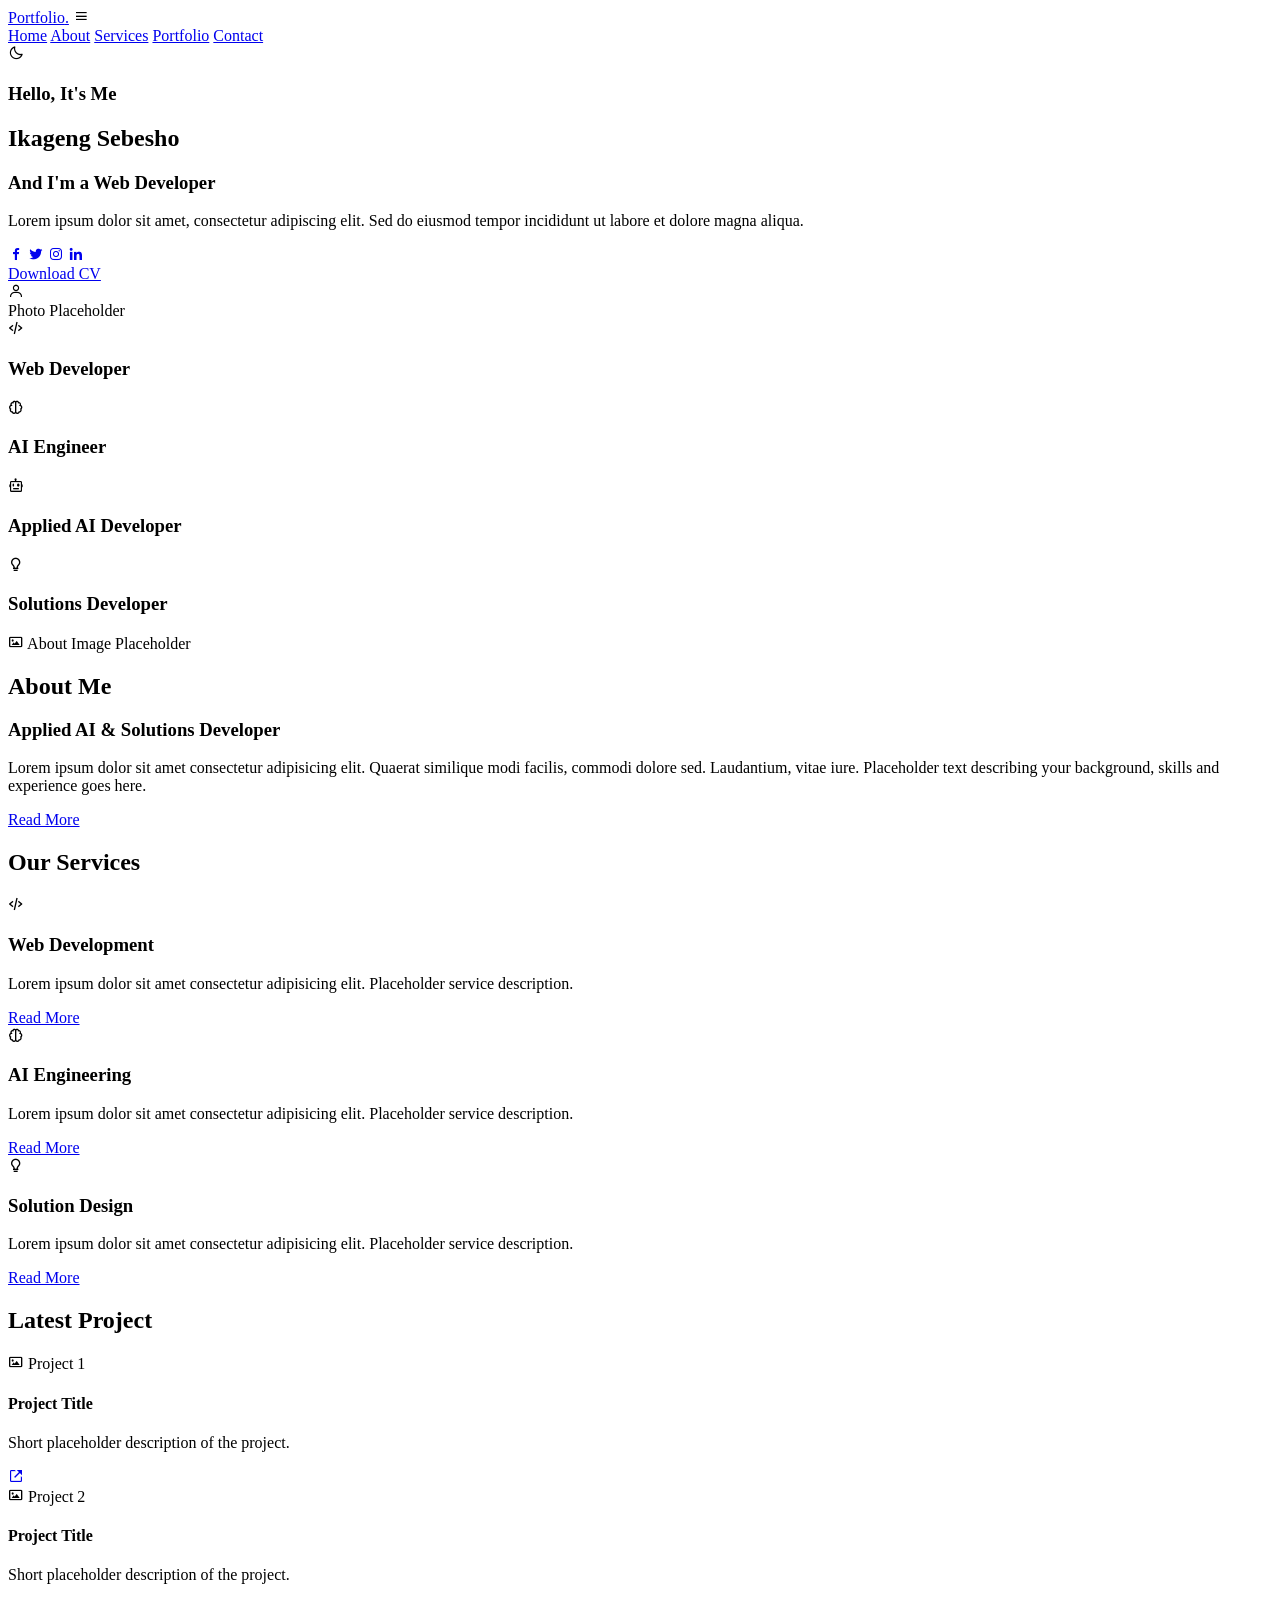
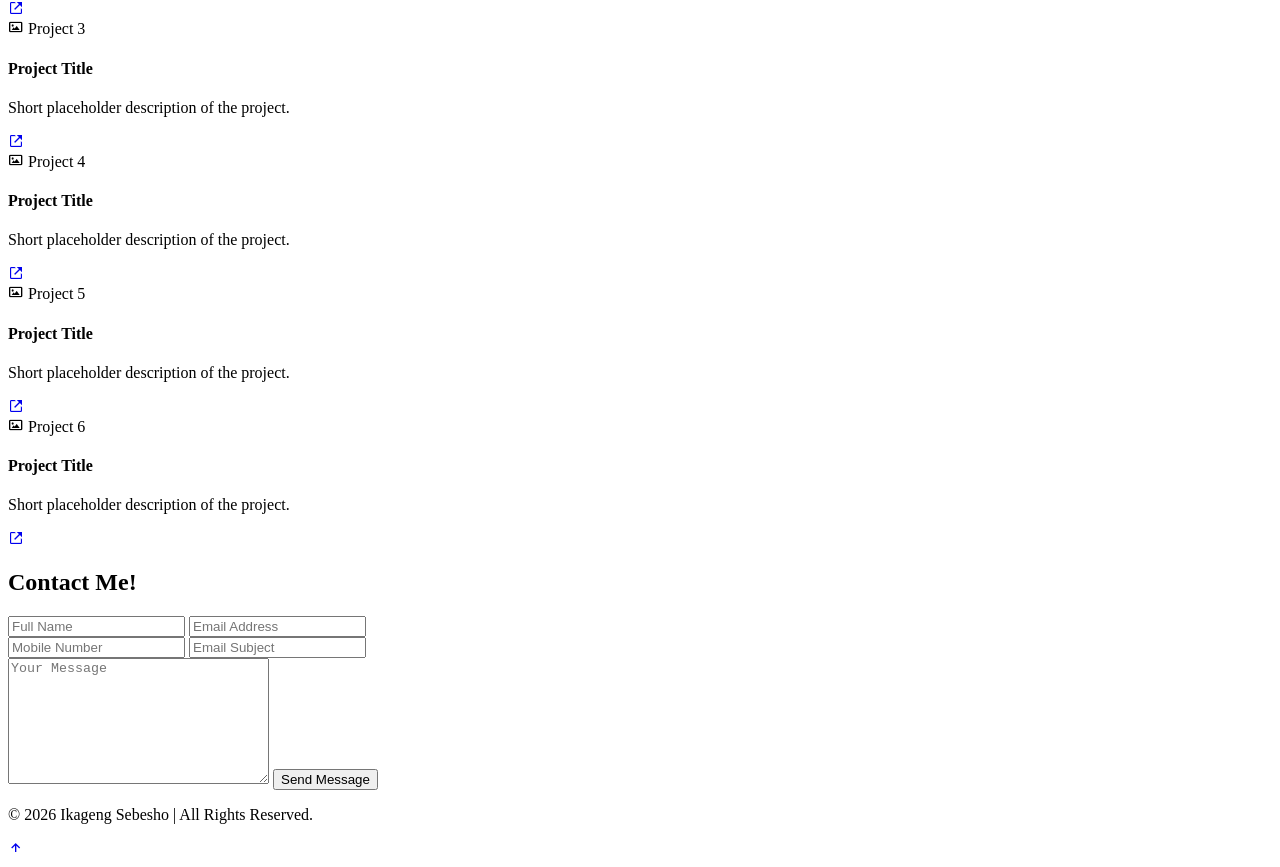
==== portfolio.index.html @ 3b52c39c "Initial commit: responsive portfolio — HTML/CSS/JS with dark/light mode" ====
<!DOCTYPE html>
<html lang="en">
<head>
  <meta charset="UTF-8" />
  <meta name="viewport" content="width=device-width, initial-scale=1.0" />
  <title>Portfolio</title>

  <!-- Boxicons -->
  <link href="https://unpkg.com/boxicons@2.1.4/css/boxicons.min.css" rel="stylesheet" />

  <!-- Custom stylesheet -->
  <link rel="stylesheet" href="style.css" />
</head>
<body>

  <!-- ===========================  HEADER  =========================== -->
  <header class="header">
    <a href="#" class="logo">Portfolio<span style="color:var(--text-color)">.</span></a>

    <i class="bx bx-menu" id="menu-icon"></i>

    <nav class="navbar">
      <a href="#home" class="active">Home</a>
      <a href="#about">About</a>
      <a href="#services">Services</a>
      <a href="#portfolio">Portfolio</a>
      <a href="#contact">Contact</a>
    </nav>

    <div class="bx bx-moon" id="darkMode-icon"></div>
  </header>

  <!-- ===========================  HOME  =========================== -->
  <section class="home" id="home">
    <div class="home-content">
      <h3>Hello, It's Me</h3>
      <h1>Ikageng Sebesho</h1>
      <h3>And I'm a <span class="typing-text">Web Developer</span></h3>
      <p>
        Lorem ipsum dolor sit amet, consectetur adipiscing elit. Sed do eiusmod
        tempor incididunt ut labore et dolore magna aliqua.
      </p>

      <div class="social-media">
        <a href="#"><i class="bx bxl-facebook"></i></a>
        <a href="#"><i class="bx bxl-twitter"></i></a>
        <a href="#"><i class="bx bxl-instagram"></i></a>
        <a href="#"><i class="bx bxl-linkedin"></i></a>
      </div>

      <a href="#" class="btn">Download CV</a>
    </div>

    <!-- ===== RIGHT SIDE: purple diagonal + photo + rotating arc ===== -->
    <div class="home-img">
      <!-- Purple diagonal background -->
      <div class="rhombus"></div>

      <!-- Person photo placeholder (swap for a real <img> later) -->
      <div class="img-placeholder person">
        <span><i class="bx bx-user"></i><br>Photo Placeholder</span>
      </div>

      <!-- Rotating profession arc -->
      <div class="profession-container">
        <div class="profession-box">
          <div class="profession" style="--i:0;">
            <i class="bx bx-code-alt"></i><h3>Web Developer</h3>
          </div>
          <div class="profession" style="--i:1;">
            <i class="bx bx-brain"></i><h3>AI Engineer</h3>
          </div>
          <div class="profession" style="--i:2;">
            <i class="bx bx-bot"></i><h3>Applied AI Developer</h3>
          </div>
          <div class="profession" style="--i:3;">
            <i class="bx bx-bulb"></i><h3>Solutions Developer</h3>
          </div>
        </div>
        <span class="arc"></span>
      </div>
    </div>
  </section>

  <!-- ===========================  ABOUT  =========================== -->
  <section class="about" id="about">
    <div class="about-img">
      <div class="img-placeholder"><i class="bx bx-image"></i> About Image Placeholder</div>
    </div>
    <div class="about-content">
      <h2 class="heading" style="margin-bottom:1rem;">About <span>Me</span></h2>
      <h3>Applied AI &amp; Solutions Developer</h3>
      <p>
        Lorem ipsum dolor sit amet consectetur adipisicing elit. Quaerat similique
        modi facilis, commodi dolore sed. Laudantium, vitae iure. Placeholder text
        describing your background, skills and experience goes here.
      </p>
      <a href="#" class="btn">Read More</a>
    </div>
  </section>

  <!-- ===========================  SERVICES  =========================== -->
  <section class="services" id="services">
    <h2 class="heading">Our <span>Services</span></h2>
    <div class="services-container">
      <div class="service-box">
        <i class="bx bx-code-alt"></i>
        <h3>Web Development</h3>
        <p>Lorem ipsum dolor sit amet consectetur adipisicing elit. Placeholder service description.</p>
        <a href="#" class="btn">Read More</a>
      </div>
      <div class="service-box">
        <i class="bx bx-brain"></i>
        <h3>AI Engineering</h3>
        <p>Lorem ipsum dolor sit amet consectetur adipisicing elit. Placeholder service description.</p>
        <a href="#" class="btn">Read More</a>
      </div>
      <div class="service-box">
        <i class="bx bx-bulb"></i>
        <h3>Solution Design</h3>
        <p>Lorem ipsum dolor sit amet consectetur adipisicing elit. Placeholder service description.</p>
        <a href="#" class="btn">Read More</a>
      </div>
    </div>
  </section>

  <!-- ===========================  PORTFOLIO  =========================== -->
  <section class="portfolio" id="portfolio">
    <h2 class="heading">Latest <span>Project</span></h2>
    <div class="portfolio-container">
      <div class="portfolio-box">
        <div class="img-placeholder"><i class="bx bx-image"></i> Project 1</div>
        <div class="portfolio-layer">
          <h4>Project Title</h4>
          <p>Short placeholder description of the project.</p>
          <a href="#"><i class="bx bx-link-external"></i></a>
        </div>
      </div>
      <div class="portfolio-box">
        <div class="img-placeholder"><i class="bx bx-image"></i> Project 2</div>
        <div class="portfolio-layer">
          <h4>Project Title</h4>
          <p>Short placeholder description of the project.</p>
          <a href="#"><i class="bx bx-link-external"></i></a>
        </div>
      </div>
      <div class="portfolio-box">
        <div class="img-placeholder"><i class="bx bx-image"></i> Project 3</div>
        <div class="portfolio-layer">
          <h4>Project Title</h4>
          <p>Short placeholder description of the project.</p>
          <a href="#"><i class="bx bx-link-external"></i></a>
        </div>
      </div>
      <div class="portfolio-box">
        <div class="img-placeholder"><i class="bx bx-image"></i> Project 4</div>
        <div class="portfolio-layer">
          <h4>Project Title</h4>
          <p>Short placeholder description of the project.</p>
          <a href="#"><i class="bx bx-link-external"></i></a>
        </div>
      </div>
      <div class="portfolio-box">
        <div class="img-placeholder"><i class="bx bx-image"></i> Project 5</div>
        <div class="portfolio-layer">
          <h4>Project Title</h4>
          <p>Short placeholder description of the project.</p>
          <a href="#"><i class="bx bx-link-external"></i></a>
        </div>
      </div>
      <div class="portfolio-box">
        <div class="img-placeholder"><i class="bx bx-image"></i> Project 6</div>
        <div class="portfolio-layer">
          <h4>Project Title</h4>
          <p>Short placeholder description of the project.</p>
          <a href="#"><i class="bx bx-link-external"></i></a>
        </div>
      </div>
    </div>
  </section>

  <!-- ===========================  CONTACT  =========================== -->
  <section class="contact" id="contact">
    <h2 class="heading">Contact <span>Me!</span></h2>
    <form action="#">
      <div class="input-box">
        <input type="text" placeholder="Full Name" />
        <input type="email" placeholder="Email Address" />
      </div>
      <div class="input-box">
        <input type="tel" placeholder="Mobile Number" />
        <input type="text" placeholder="Email Subject" />
      </div>
      <textarea cols="30" rows="8" placeholder="Your Message"></textarea>
      <input type="submit" value="Send Message" class="btn" />
    </form>
  </section>

  <!-- ===========================  FOOTER  =========================== -->
  <footer class="footer">
    <p>&copy; 2026 Ikageng Sebesho | All Rights Reserved.</p>
    <div class="top">
      <a href="#home"><i class="bx bx-up-arrow-alt"></i></a>
    </div>
  </footer>

  <!-- Custom script -->
  <script src="script.js"></script>
</body>
</html>
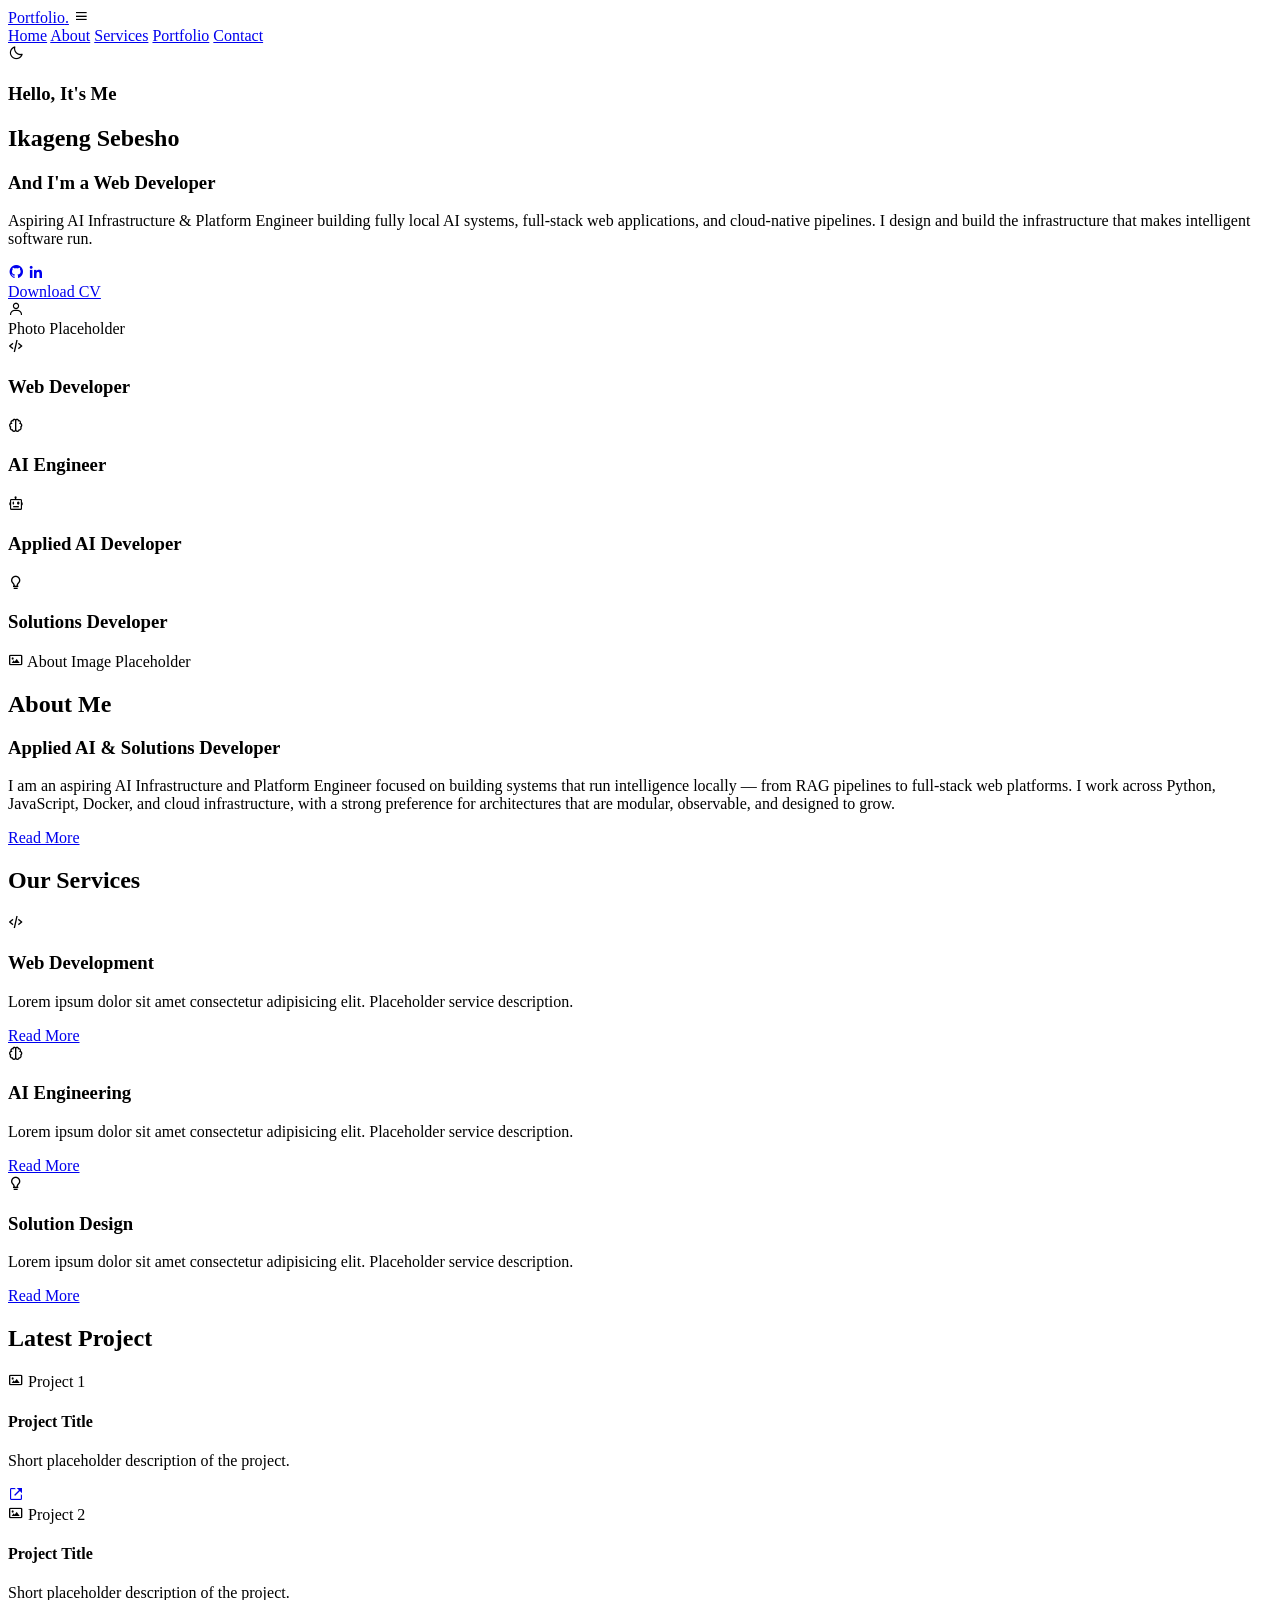
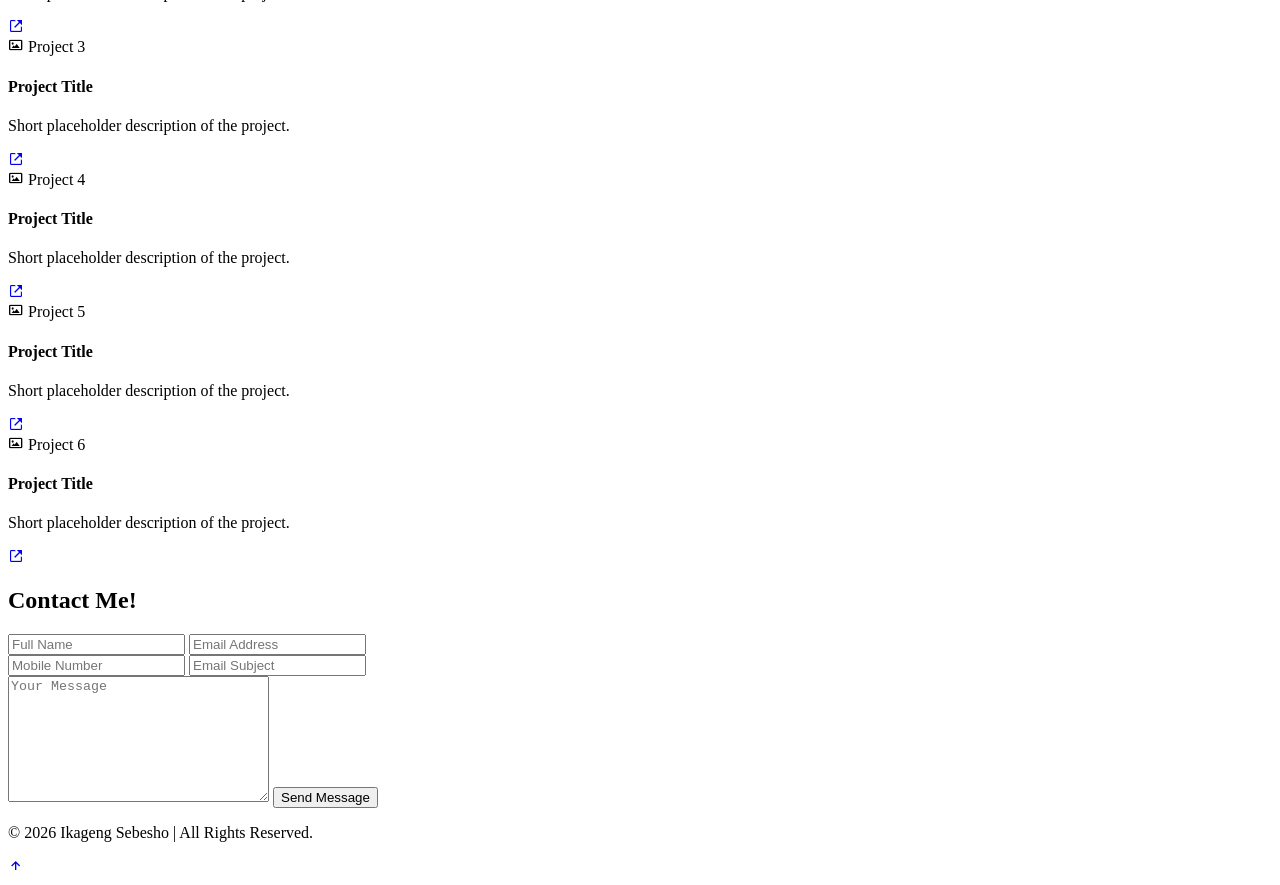
==== commit f0570c4e: "feat: personalise identity — title, hero bio, about bio, replace social links with GitHub and Linked" ====
--- a/portfolio.index.html
+++ b/portfolio.index.html
@@ -1,9 +1,9 @@
-<!DOCTYPE html>
+﻿<!DOCTYPE html>
 <html lang="en">
 <head>
   <meta charset="UTF-8" />
   <meta name="viewport" content="width=device-width, initial-scale=1.0" />
-  <title>Portfolio</title>
+  <title>Ikageng Sebesho — Portfolio</title>
 
   <!-- Boxicons -->
   <link href="https://unpkg.com/boxicons@2.1.4/css/boxicons.min.css" rel="stylesheet" />
@@ -37,15 +37,14 @@
       <h1>Ikageng Sebesho</h1>
       <h3>And I'm a <span class="typing-text">Web Developer</span></h3>
       <p>
-        Lorem ipsum dolor sit amet, consectetur adipiscing elit. Sed do eiusmod
-        tempor incididunt ut labore et dolore magna aliqua.
+        Aspiring AI Infrastructure &amp; Platform Engineer building fully local AI systems,
+        full-stack web applications, and cloud-native pipelines. I design and build the
+        infrastructure that makes intelligent software run.
       </p>
 
       <div class="social-media">
-        <a href="#"><i class="bx bxl-facebook"></i></a>
-        <a href="#"><i class="bx bxl-twitter"></i></a>
-        <a href="#"><i class="bx bxl-instagram"></i></a>
-        <a href="#"><i class="bx bxl-linkedin"></i></a>
+        <a href="https://github.com/ikagengsebesho" target="_blank" rel="noopener"><i class="bx bxl-github"></i></a>
+        <a href="https://linkedin.com/in/ikageng-sebesho" target="_blank" rel="noopener"><i class="bx bxl-linkedin"></i></a>
       </div>
 
       <a href="#" class="btn">Download CV</a>
@@ -91,9 +90,11 @@
       <h2 class="heading" style="margin-bottom:1rem;">About <span>Me</span></h2>
       <h3>Applied AI &amp; Solutions Developer</h3>
       <p>
-        Lorem ipsum dolor sit amet consectetur adipisicing elit. Quaerat similique
-        modi facilis, commodi dolore sed. Laudantium, vitae iure. Placeholder text
-        describing your background, skills and experience goes here.
+        I am an aspiring AI Infrastructure and Platform Engineer focused on building
+        systems that run intelligence locally — from RAG pipelines to full-stack web
+        platforms. I work across Python, JavaScript, Docker, and cloud infrastructure,
+        with a strong preference for architectures that are modular, observable, and
+        designed to grow.
       </p>
       <a href="#" class="btn">Read More</a>
     </div>
